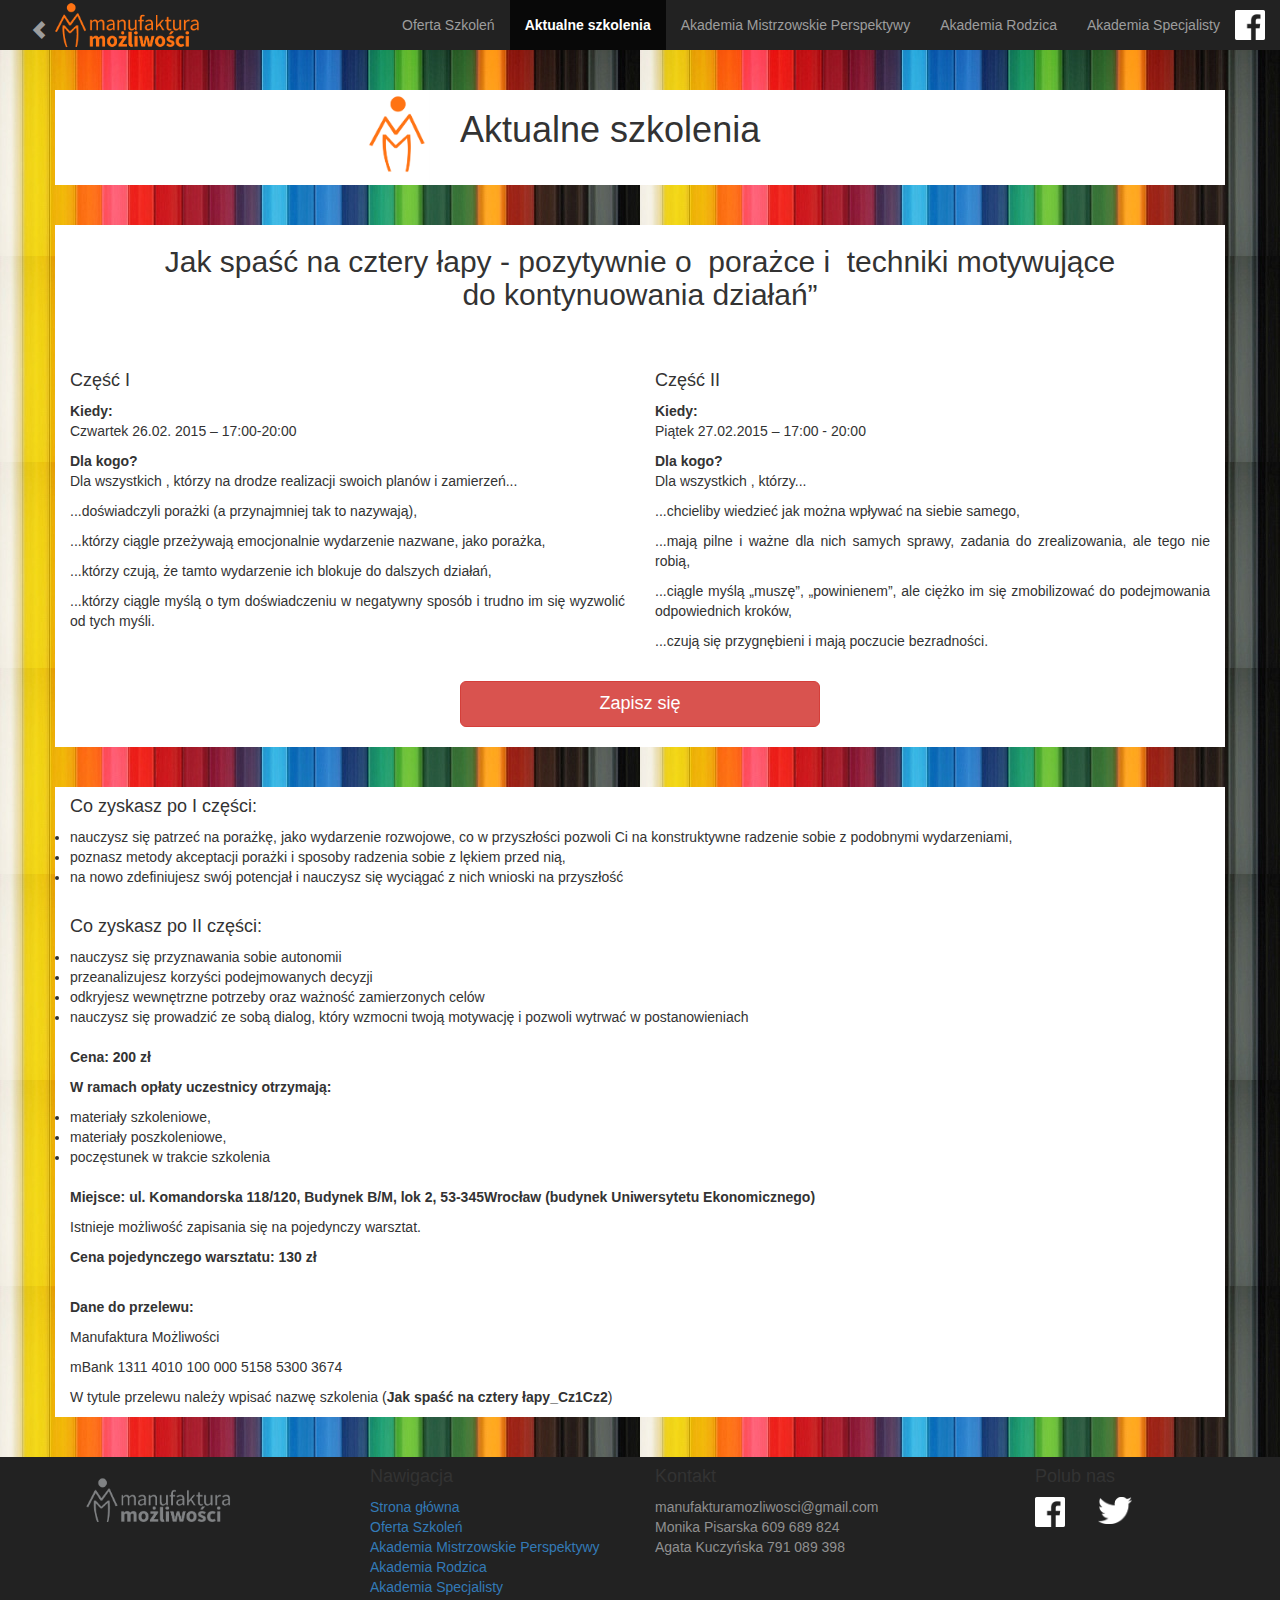
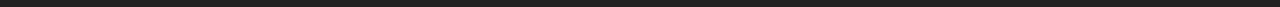
==== acts.html @ cee527cb "nowa strona aktualne szkolenia" ====
<!DOCTYPE html>
<html lang="en">
  <head>
  <link rel="SHORTCUT ICON"
      href="images/manulogo.png">
    <meta charset="utf-8">
    <meta http-equiv="X-UA-Compatible" content="IE=edge">
    <meta name="viewport" content="width=device-width, initial-scale=1">
    <title>Manufaktura Możliwości - Aktualne szkolenia</title>

    <!-- Bootstrap -->
    <link href="bootstrap/css/bootstrap.min.css" rel="stylesheet">
    <link href="amp.css" rel="stylesheet">
    <link href="style.css" rel="stylesheet">


    <!-- HTML5 shim and Respond.js for IE8 support of HTML5 elements and media queries -->
    <!-- WARNING: Respond.js doesn't work if you view the page via file:// -->
    <!--[if lt IE 9]>
      <script src="https://oss.maxcdn.com/html5shiv/3.7.2/html5shiv.min.js"></script>
      <script src="https://oss.maxcdn.com/respond/1.4.2/respond.min.js"></script>
    <![endif]-->
  </head>

  <body>


<div class="navbar-fixed-top navbar-inverse">
    <div class="container-fluid"> 

      <div class="navbar-brand">

      <span class="glyphicon glyphicon glyphicon-chevron-left"></span>
      <a href="index.html">
      <img style="max-width:148px; margin-top:-14px; "
             src="images/logo_mm_kolor2.png">
      </a>

      </div>
      <div class="navbar-brand navbar-right">
      <a href="https://www.facebook.com/profile.php?id=1496659947253968"><img  style="max-width:30px; margin-top:-5px; "
             src="images/FB-f-Logo__white_144.png"></a>
      </div>
      <button class="navbar-toggle" data-toggle="collapse" data-target=".navHeaderCollapse">
        <span class="icon-bar"></span>
        <span class="icon-bar"></span>
        <span class="icon-bar"></span>
      </button>
      <div class="collapse navbar-collapse navHeaderCollapse">
        <ul class="nav navbar-nav navbar-right">
          <li> <a href="os.html">Oferta Szkoleń</a> </li>
          <li class="active"> <a href="acts.html"><b>Aktualne szkolenia</b></a> </li>
          <li> <a href="amp.html">Akademia Mistrzowskie Perspektywy</a> </li>
          <li > <a href="ar.html">Akademia Rodzica</a> </li>
          <li> <a href="as.html">Akademia Specjalisty</a> </li>
        </ul>
      </div>

  </div>
  </div>
  <div>
  </div>

<div class="back">
</br>
</br>
  <div class="container text-justify " >
  <div class="row">
  <div class="col-md-3">
  </div>
  <div class="col-md-1">
  <img class="img-responsive" 
             src="images/manulogo.png">
  </div>
  <div class="col-md-8">
  <h1>Aktualne szkolenia</h1>
  </div>
  
  </br>
  </div>
  </div>
</br>
</br>

<div class="container text-justify " >

  <h2 class="text-center">Jak spaść na cztery łapy - pozytywnie o&nbsp; porażce i&nbsp; techniki motywujące do&nbsp;kontynuowania działań”</h2>
  </br>
  </br>

  <div class="row">
<div class="col-md-6">
<h4>Część I</h4>
<b>Kiedy:</b> <p>Czwartek 26.02. 2015  – 17:00-20:00</p>
<b>Dla kogo?</b> <p>Dla wszystkich , którzy na drodze realizacji swoich planów i zamierzeń...</p><p>...doświadczyli porażki (a przynajmniej tak to nazywają),</p><p>...którzy ciągle przeżywają emocjonalnie wydarzenie nazwane, jako porażka,</p> <p> ...którzy czują, że tamto wydarzenie ich blokuje do dalszych działań,</p> <p>...którzy ciągle myślą o tym doświadczeniu  w negatywny sposób i trudno im się wyzwolić od tych myśli.</p>

</div>
<div class="col-md-6">
  <h4>Część II </h4>
  <b>Kiedy:</b> <p>Piątek 27.02.2015  – 17:00 - 20:00</p>
<b>Dla kogo?</b> <p>Dla wszystkich , którzy...</p><p>...chcieliby wiedzieć jak można wpływać na siebie samego,</p><p>...mają pilne i ważne dla nich samych sprawy, zadania do zrealizowania, ale tego nie robią,</p> <p> ...ciągle myślą „muszę”, „powinienem”, ale&nbsp;ciężko im się zmobilizować do&nbsp;podejmowania odpowiednich kroków,
</p> <p>...czują się przygnębieni i&nbsp;mają poczucie bezradności.</p>
  </div>
  </div>
</br>
<div class="row">
<div class="col-md-4">
</div>
<div class="col-md-4">
  <a href="acts.html" class="btn btn-danger  btn-block btn-lg"> Zapisz się </a>
  </div>
  </div>
  </br>
  </div>
  </br>
  </br>
  <div class="container">
    <h4>Co zyskasz po I części:</h4>
<li>nauczysz się patrzeć na porażkę, jako wydarzenie rozwojowe, co w przyszłości pozwoli Ci na konstruktywne radzenie sobie z podobnymi wydarzeniami, </li>
<li>poznasz metody akceptacji porażki i sposoby radzenia sobie z lękiem przed nią, </li>
<li>na nowo zdefiniujesz swój potencjał i nauczysz się wyciągać z nich wnioski na przyszłość</li>
</br>
<h4>Co zyskasz po II części: </h4> 
<li>nauczysz się przyznawania sobie autonomii </li>
<li>przeanalizujesz korzyści podejmowanych decyzji </li>
<li>odkryjesz wewnętrzne potrzeby oraz ważność zamierzonych celów</li>
<li>nauczysz się prowadzić ze sobą dialog, który wzmocni twoją motywację i pozwoli wytrwać w postanowieniach </li>
</br>
<p><b>Cena: 200 zł</b><p>

<p><b>W ramach opłaty uczestnicy otrzymają:</b></p>
<li>materiały szkoleniowe,</li>  
<li>materiały poszkoleniowe,</li>
<li>poczęstunek w trakcie szkolenia</li>
</br>
<p><b>Miejsce: ul. Komandorska 118/120, Budynek B/M, lok 2, 53-345Wrocław (budynek Uniwersytetu Ekonomicznego)</b></p>

<p>Istnieje możliwość zapisania się na pojedynczy warsztat. <p>
<p><b>Cena pojedynczego warsztatu: 130 zł</b></p>
</br>
<p><b>Dane do przelewu:</b></p>
<p>Manufaktura Możliwości<p>
<p>mBank 1311 4010 100 000 5158 5300 3674<p>

<p>W tytule przelewu należy wpisać nazwę szkolenia (<b>Jak spaść na cztery łapy_Cz1Cz2</b>)</p>


  </div>

</br>
</br>
<div class="myfooter">
      <div class="container myfooter">
      <div class"row">
        <div class="col-md-3">
        </br>
      <img style="max-width:148px;"
             src="images/logo_mm_czarny60.png">


        </div>
        <div class="col-md-3">
        <h4>Nawigacja</h4>
        <li> <a href="index.html">Strona główna</a></li>
           <li> <a href="os.html">Oferta Szkoleń</a></li>
           <li><a href="amp.html">Akademia Mistrzowskie Perspektywy</a> </li>
           <li><a href="ar.html">Akademia Rodzica</a> </li>
           <li><a href="as.html">Akademia Specjalisty</a> </li>

        </div>

        <div class="col-md-4">
        <h4>Kontakt</h4>
        <li> manufakturamozliwosci@gmail.com </li>
        <li> Monika Pisarska 609 689 824 </li>
        <li> Agata Kuczyńska  791 089 398 </li>

        </div>

        <div class="col-md-2">
        <h4>Polub nas</h4>
        <div class="row">
        <div class="col-md-4">
          <a href="https://www.facebook.com/profile.php?id=1496659947253968"><img  style="max-width:30px; "
             src="images/FB-f-Logo__white_144.png"></a>
        </div>

        <div class="col-md-4">
          <a href="https://twitter.com/mmozliwosci"><img  style="max-width:34px;"
             src="images/Twitter_logo_white.png"></a>
        </div>

        </div>

      </div>
      </div>
      </div>

  



    <!-- jQuery (necessary for Bootstrap's JavaScript plugins) -->
    <script src="https://ajax.googleapis.com/ajax/libs/jquery/1.11.1/jquery.min.js"></script>
    <!-- Include all compiled plugins (below), or include individual files as needed -->
    <script src="bootstrap/js/bootstrap.min.js"></script>
  </body>
</html>
---- amp.css ----
body {
  padding-top: 50px;
}

.sidebar {
    position: fixed;
    top: 51px;
    bottom: 0;
    left: 0;
    z-index: 1000;
    display: block;
    padding: 20px;
    overflow-x: hidden;
    overflow-y: auto; /* Scrollable contents if viewport is shorter than content. */
    background-color: #f7f7f7;
    border-right: 1px solid #eee;
  }


.nav-sidebar {
  margin-right: -21px; /* 20px padding + 1px border */
  margin-bottom: 20px;
  margin-left: -20px;
}
.nav-sidebar > li > a {
  padding-right: 20px;
  padding-left: 20px;
}
.nav-sidebar > .active > a,
.nav-sidebar > .active > a:hover,
.nav-sidebar > .active > a:focus {
  color: #fff;
  background-color: #428bca;
}

.back{
	background-image:url('images/backcrop.jpg');
}

.container{
	background-color:#fff;
}

.full-circle {
 background-color: #c06;
 height: 150px;
 -moz-border-radius:75px;
 -webkit-border-radius: 75px;
 width: 150px;
}
---- style.css ----
.jumbotron {
	background-image:url('images/back.jpg');
	background-size: cover;
	background-attachment: fixed;
	background-position:center top;
	min-height:100;
	margin-bottom:0px;
	color: #Fff ;
}

.jumbotron2 {
	background-image:url('images/monika.jpg');
	background-size:cover;
	background-attachment: fixed;
	background-position:right top;
	min-height:100vh;
	max-height: 100vh;
	margin-bottom:0px;
}

.jumbotron2 p {
  margin-bottom: 15px;
  font-size: 20px;
  font-weight: 200;
}
.jumbotron3 {
	background-image:url('images/agata2.jpg');
	background-size:cover;
	background-attachment: fixed;
	background-position:right top;
	min-height:100vh;
	max-height: 100vh;
	margin-bottom:0px;
}

.jumbotron3 p {
  margin-bottom: 15px;
  font-size: 20px;
  font-weight: 200;
}

.myfooter{
	background-color: #222;
  	border-color: #080808;
	min-height:150px;
	bottom: 0;
  	margin-bottom: 0;
  	right: 0;
  	left: 0;

}

.myfooter  li{
	color:#909090 ;
	list-style-type: none;
}

.alt1{
	background-color: #f5f5f5;
	margin-top:0px;
}

.halfscreen{
	background-color: white;
	min-height:50vh;
	max-height: 50vh;
}
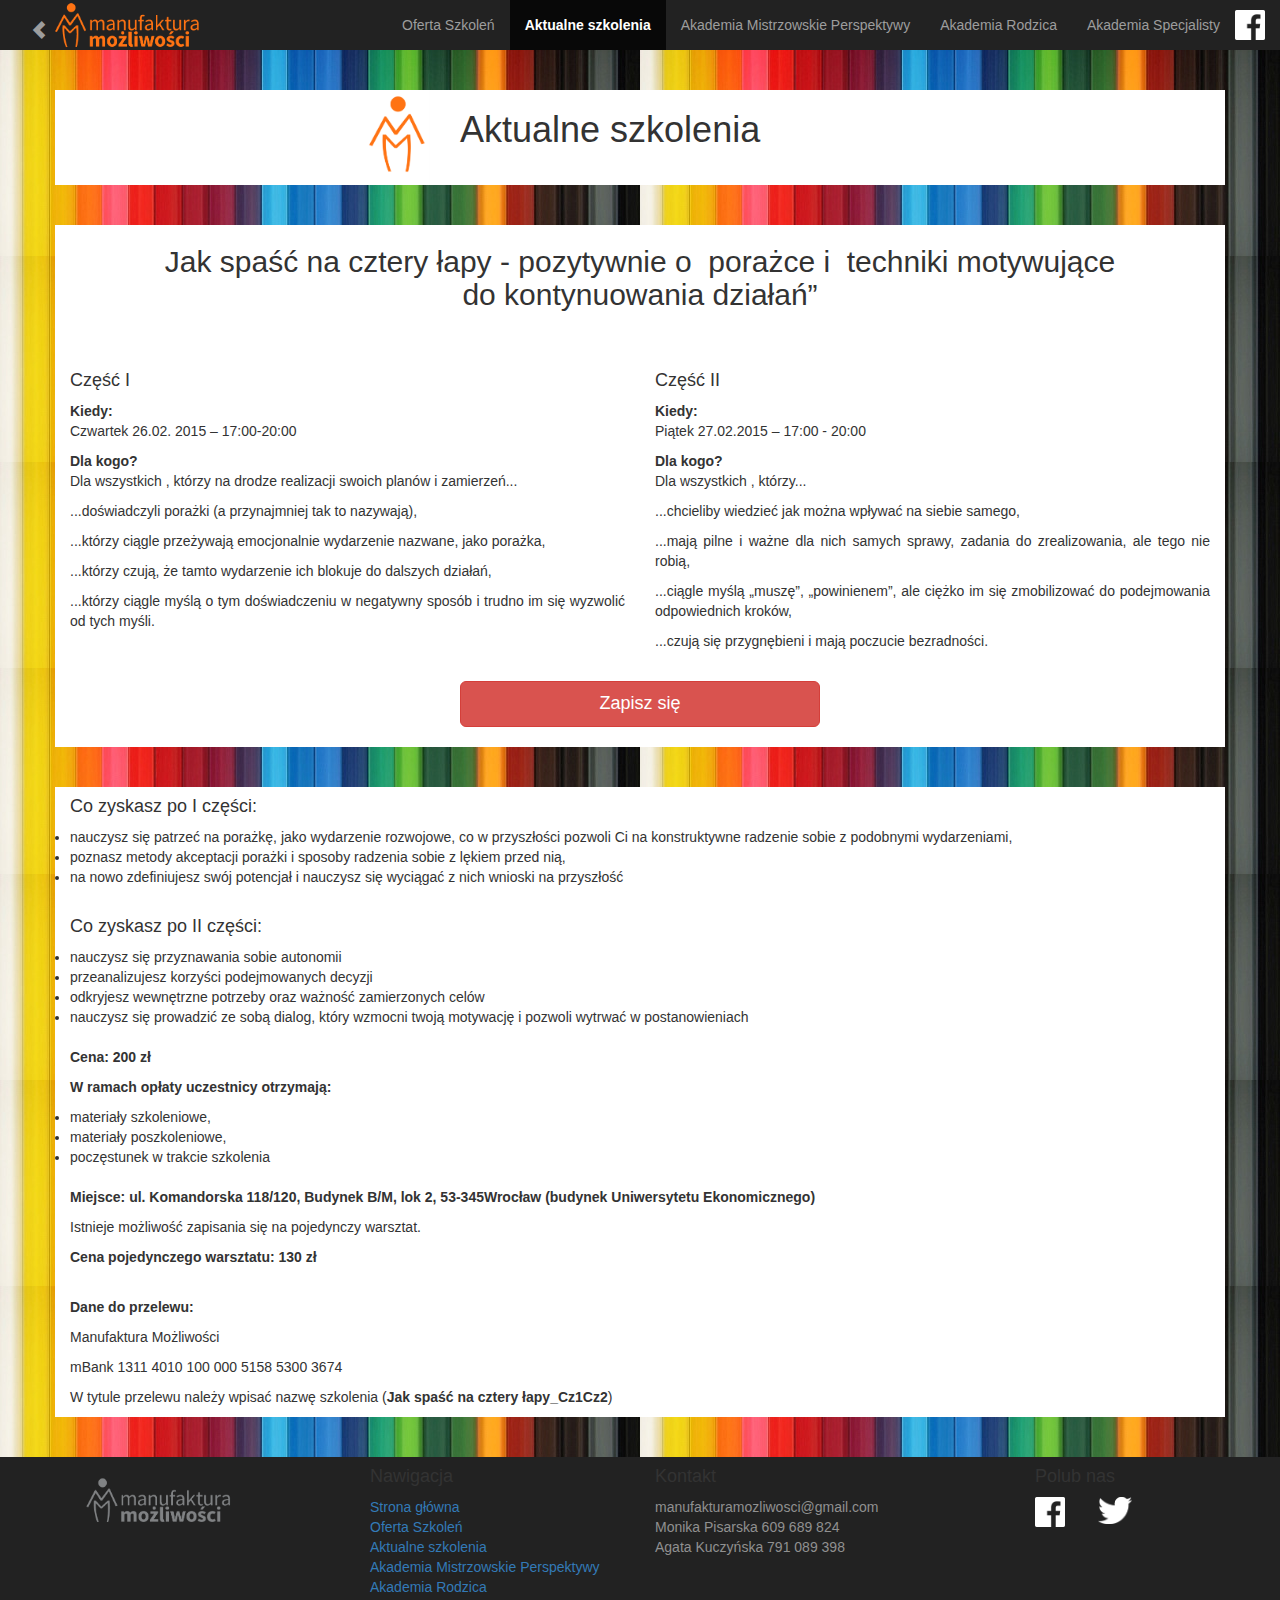
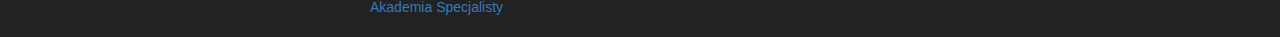
==== commit bc3bd55c: "link do google docs" ====
--- a/acts.html
+++ b/acts.html
@@ -107,7 +107,7 @@
 <div class="col-md-4">
 </div>
 <div class="col-md-4">
-  <a href="acts.html" class="btn btn-danger  btn-block btn-lg"> Zapisz się </a>
+  <a href="http://goo.gl/forms/B2TJYw5eRM" class="btn btn-danger  btn-block btn-lg"> Zapisz się </a>
   </div>
   </div>
   </br>
@@ -163,9 +163,11 @@
         <h4>Nawigacja</h4>
         <li> <a href="index.html">Strona główna</a></li>
            <li> <a href="os.html">Oferta Szkoleń</a></li>
+           <li> <a href="acts.html">Aktualne szkolenia</a> </li>
            <li><a href="amp.html">Akademia Mistrzowskie Perspektywy</a> </li>
            <li><a href="ar.html">Akademia Rodzica</a> </li>
            <li><a href="as.html">Akademia Specjalisty</a> </li>
+           </br>
 
         </div>
 
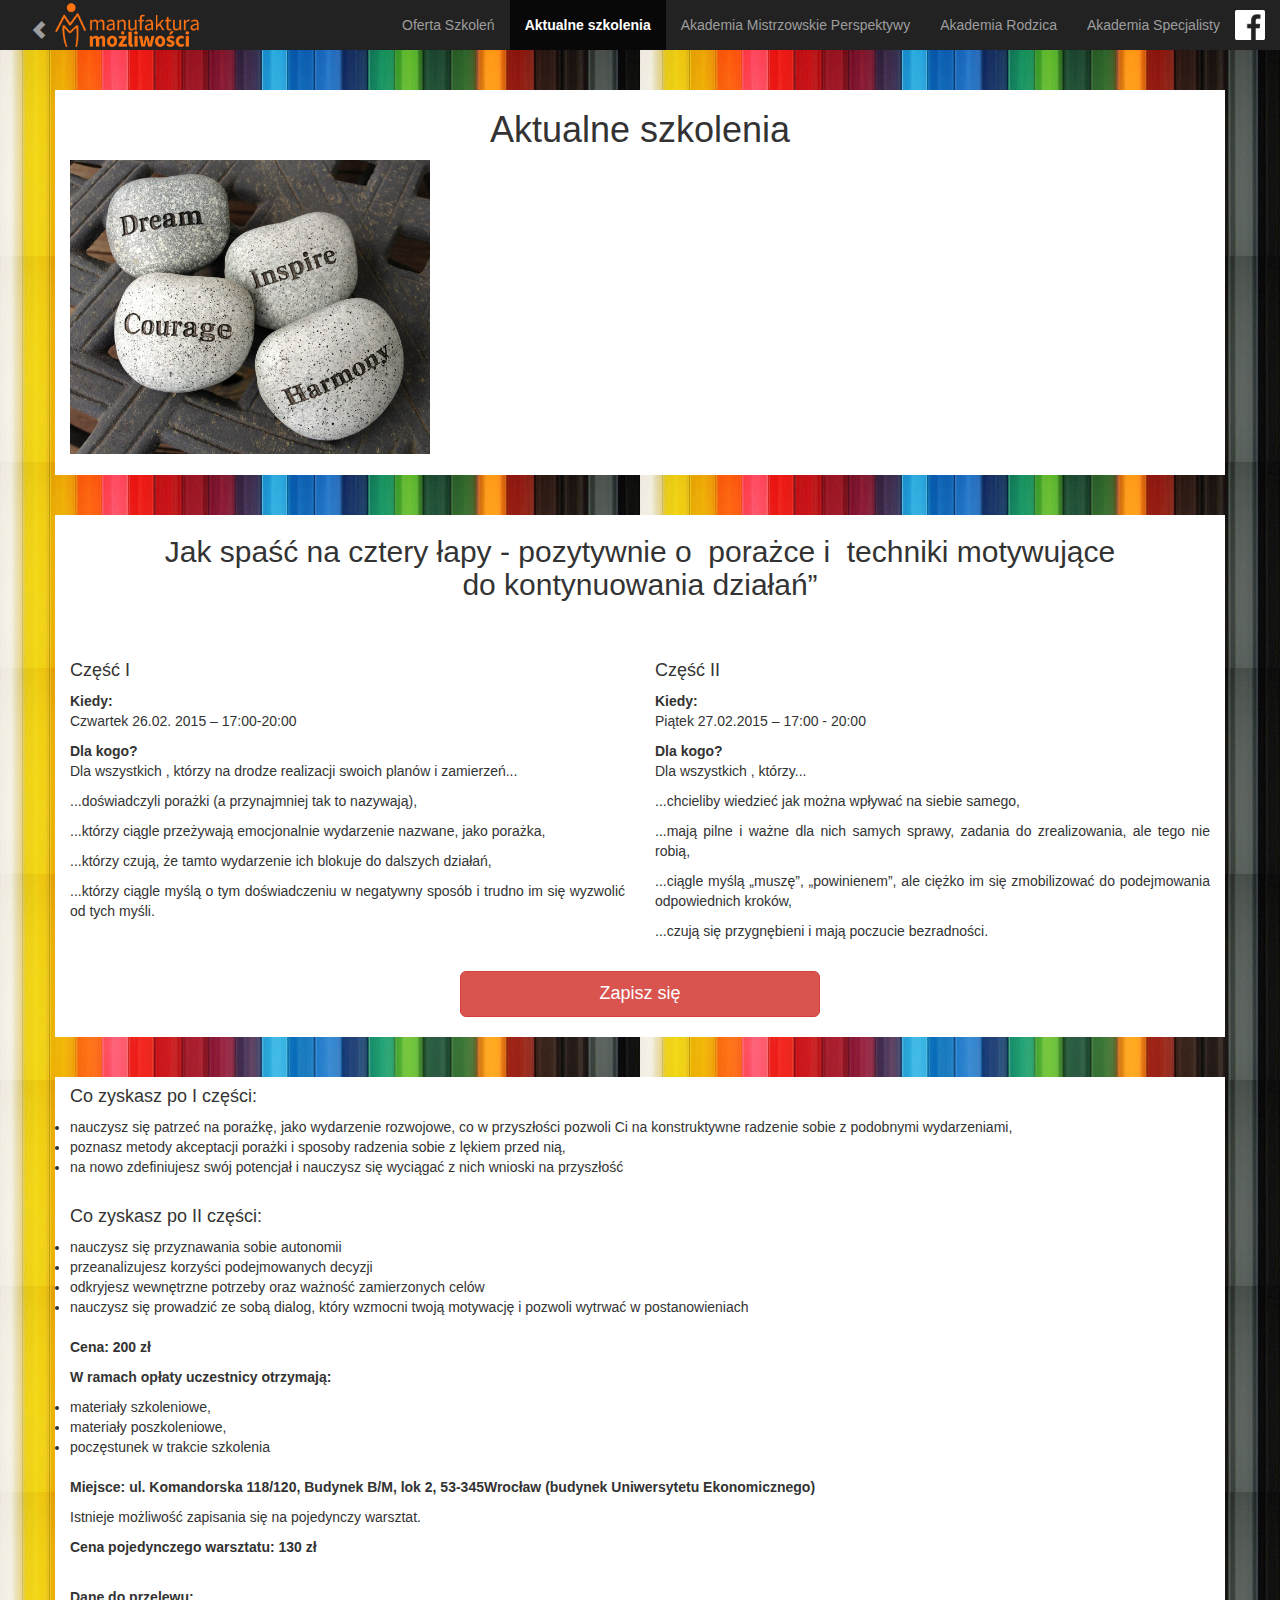
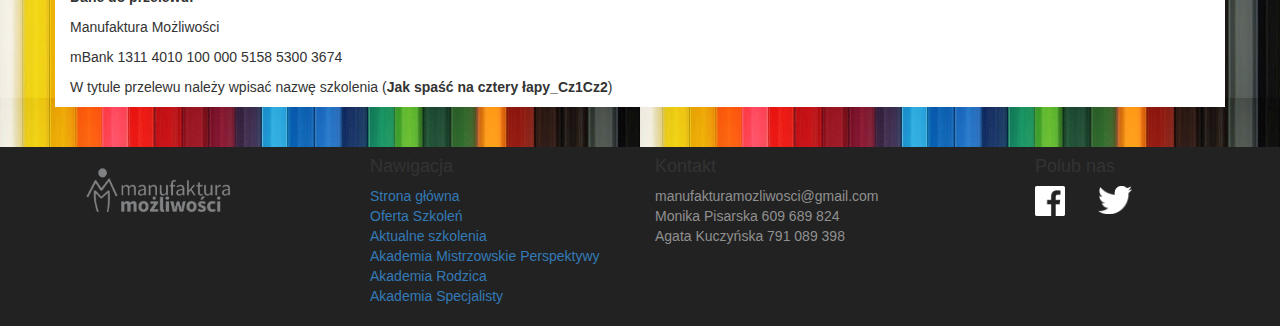
==== commit 4142209e: "og test" ====
--- a/acts.html
+++ b/acts.html
@@ -6,6 +6,7 @@
     <meta charset="utf-8">
     <meta http-equiv="X-UA-Compatible" content="IE=edge">
     <meta name="viewport" content="width=device-width, initial-scale=1">
+    <meta property="og:image" content="images/aktszkol.jpg" />
     <title>Manufaktura Możliwości - Aktualne szkolenia</title>
 
     <!-- Bootstrap -->
@@ -65,20 +66,24 @@
 </br>
 </br>
   <div class="container text-justify " >
-  <div class="row">
-  <div class="col-md-3">
-  </div>
-  <div class="col-md-1">
-  <img class="img-responsive" 
-             src="images/manulogo.png">
-  </div>
-  <div class="col-md-8">
-  <h1>Aktualne szkolenia</h1>
-  </div>
-  
-  </br>
-  </div>
-  </div>
+  <h1 class="text-center">Aktualne szkolenia</h1>
+<div class="row">
+<div class="col-md-4">
+<img class="img-responsive" 
+             src="images/aktszkol.jpg">
+</div>
+<div class="col-md-8">
+</br>
+</br>
+</div>
+</div>
+</br>
+<div class="row">
+<div class="col-md-12">
+</div>
+</div>
+
+</div>
 </br>
 </br>
 
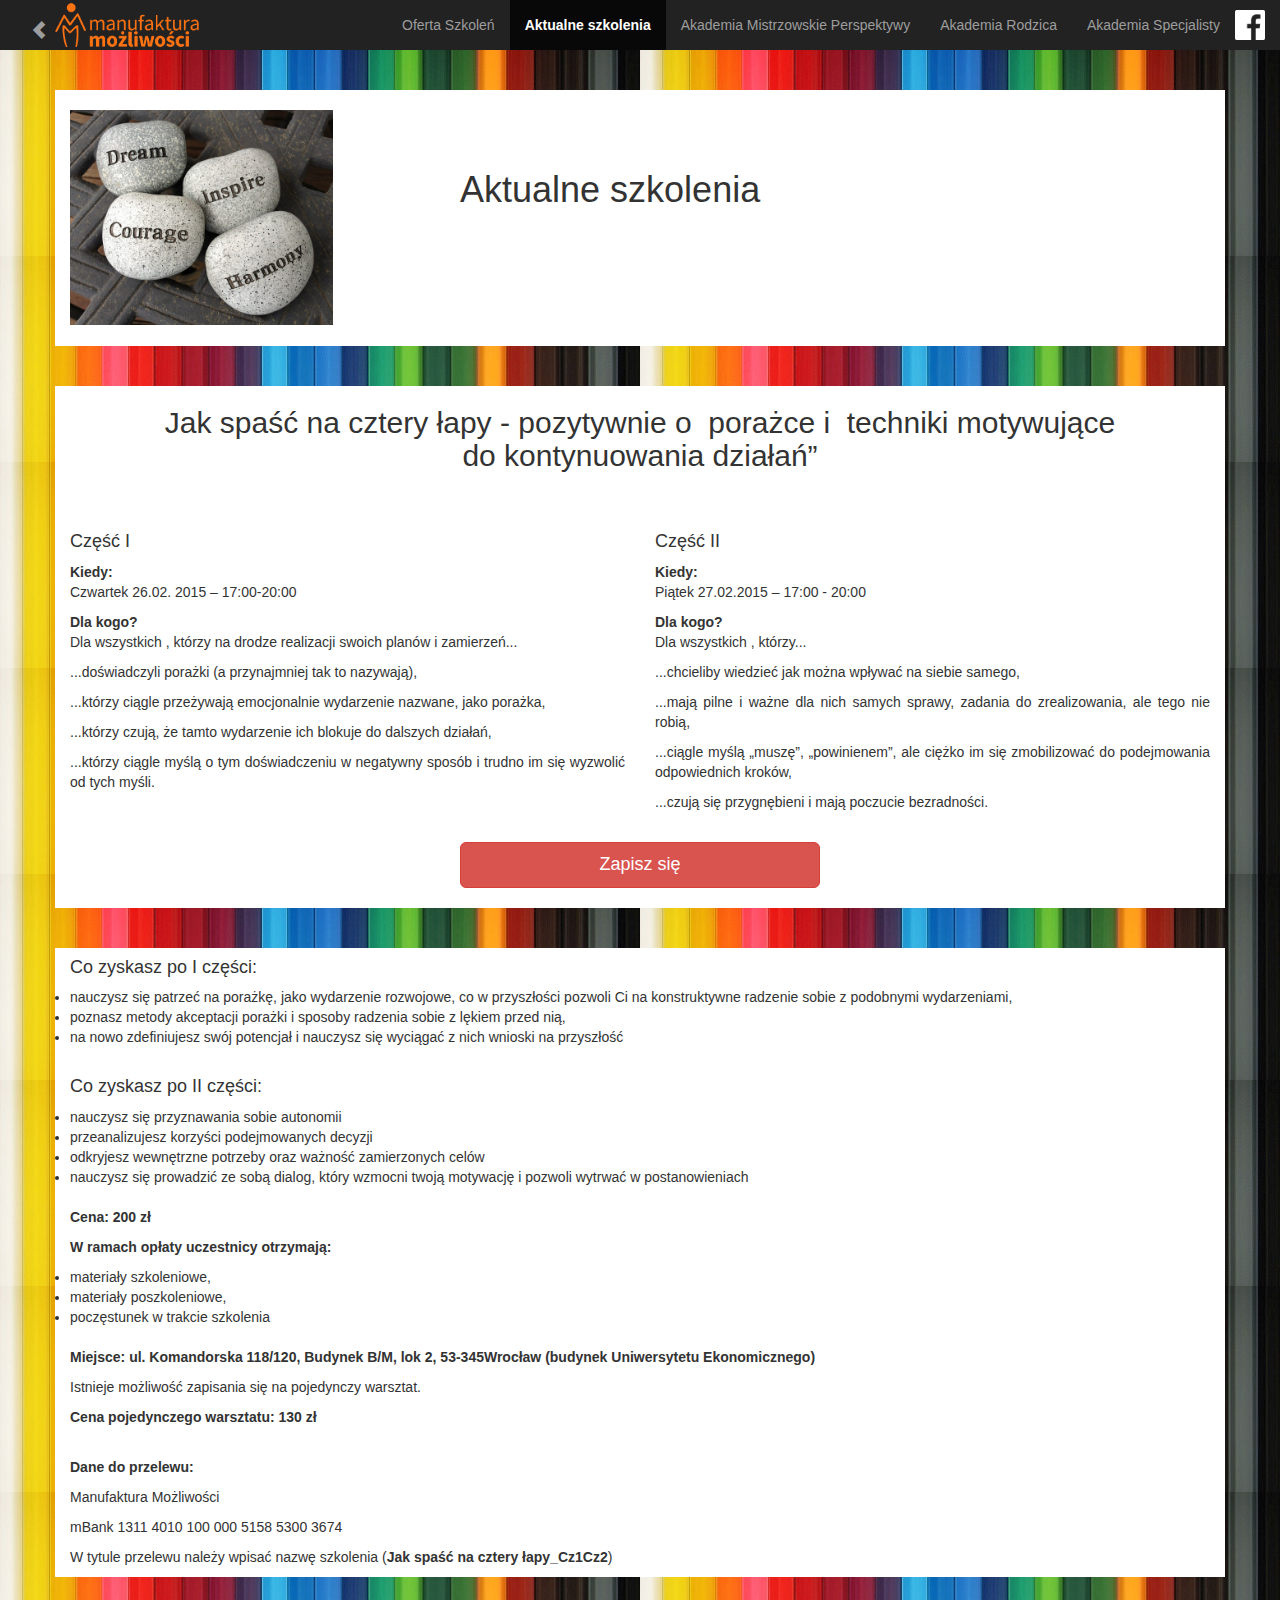
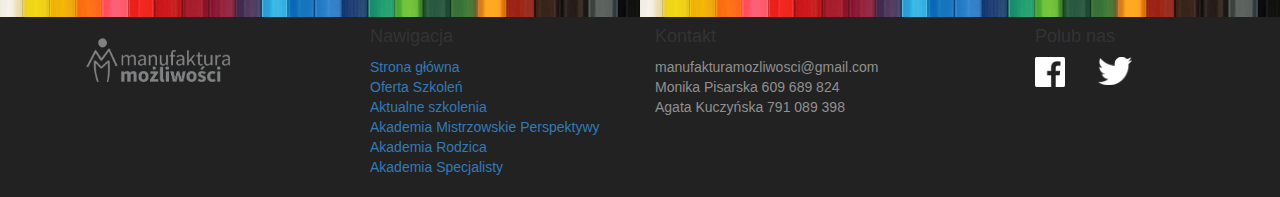
==== commit 907e3e92: "modified" ====
--- a/acts.html
+++ b/acts.html
@@ -6,7 +6,7 @@
     <meta charset="utf-8">
     <meta http-equiv="X-UA-Compatible" content="IE=edge">
     <meta name="viewport" content="width=device-width, initial-scale=1">
-    <meta property="og:image" content="images/aktszkol.jpg" />
+    <meta property="og:image" content="http://manufakturamozliwosci.pl/images/aktszkol.jpg" />
     <title>Manufaktura Możliwości - Aktualne szkolenia</title>
 
     <!-- Bootstrap -->
@@ -66,14 +66,19 @@
 </br>
 </br>
   <div class="container text-justify " >
-  <h1 class="text-center">Aktualne szkolenia</h1>
 <div class="row">
-<div class="col-md-4">
+<div class="col-md-3">
+</br>
 <img class="img-responsive" 
              src="images/aktszkol.jpg">
 </div>
-<div class="col-md-8">
-</br>
+<div class="col-md-1">
+</div>
+<div class="col-md-7">
+</br>
+</br>
+</br>
+<h1>Aktualne szkolenia</h1>
 </br>
 </div>
 </div>
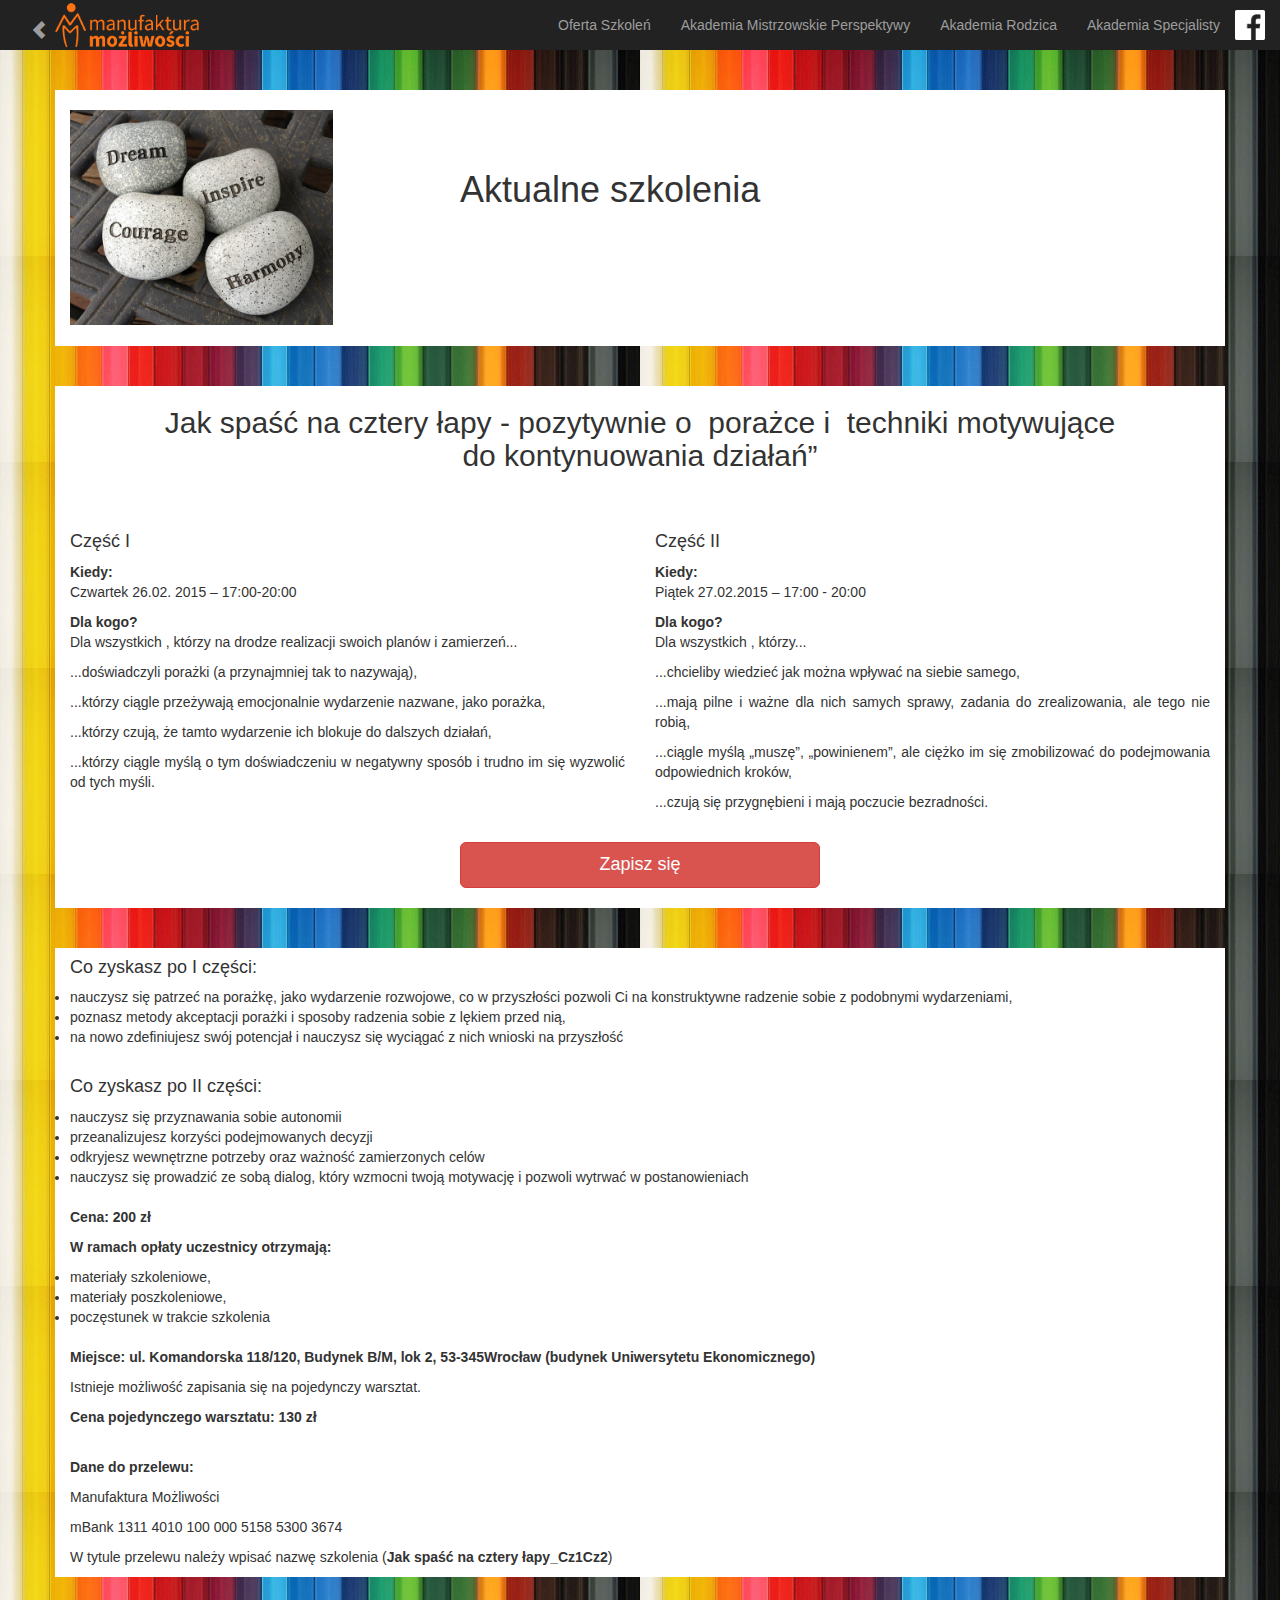
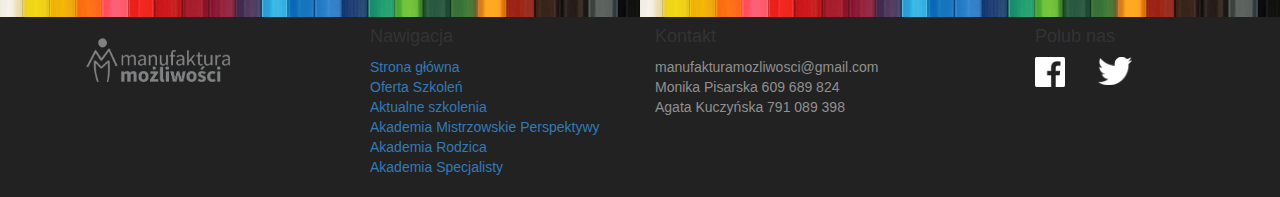
==== commit 6b436e38: "acts removed from footer" ====
--- a/acts.html
+++ b/acts.html
@@ -50,7 +50,7 @@
       <div class="collapse navbar-collapse navHeaderCollapse">
         <ul class="nav navbar-nav navbar-right">
           <li> <a href="os.html">Oferta Szkoleń</a> </li>
-          <li class="active"> <a href="acts.html"><b>Aktualne szkolenia</b></a> </li>
+          <!-- <li class="active"> <a href="acts.html"><b>Aktualne szkolenia</b></a> </li> -->
           <li> <a href="amp.html">Akademia Mistrzowskie Perspektywy</a> </li>
           <li > <a href="ar.html">Akademia Rodzica</a> </li>
           <li> <a href="as.html">Akademia Specjalisty</a> </li>
